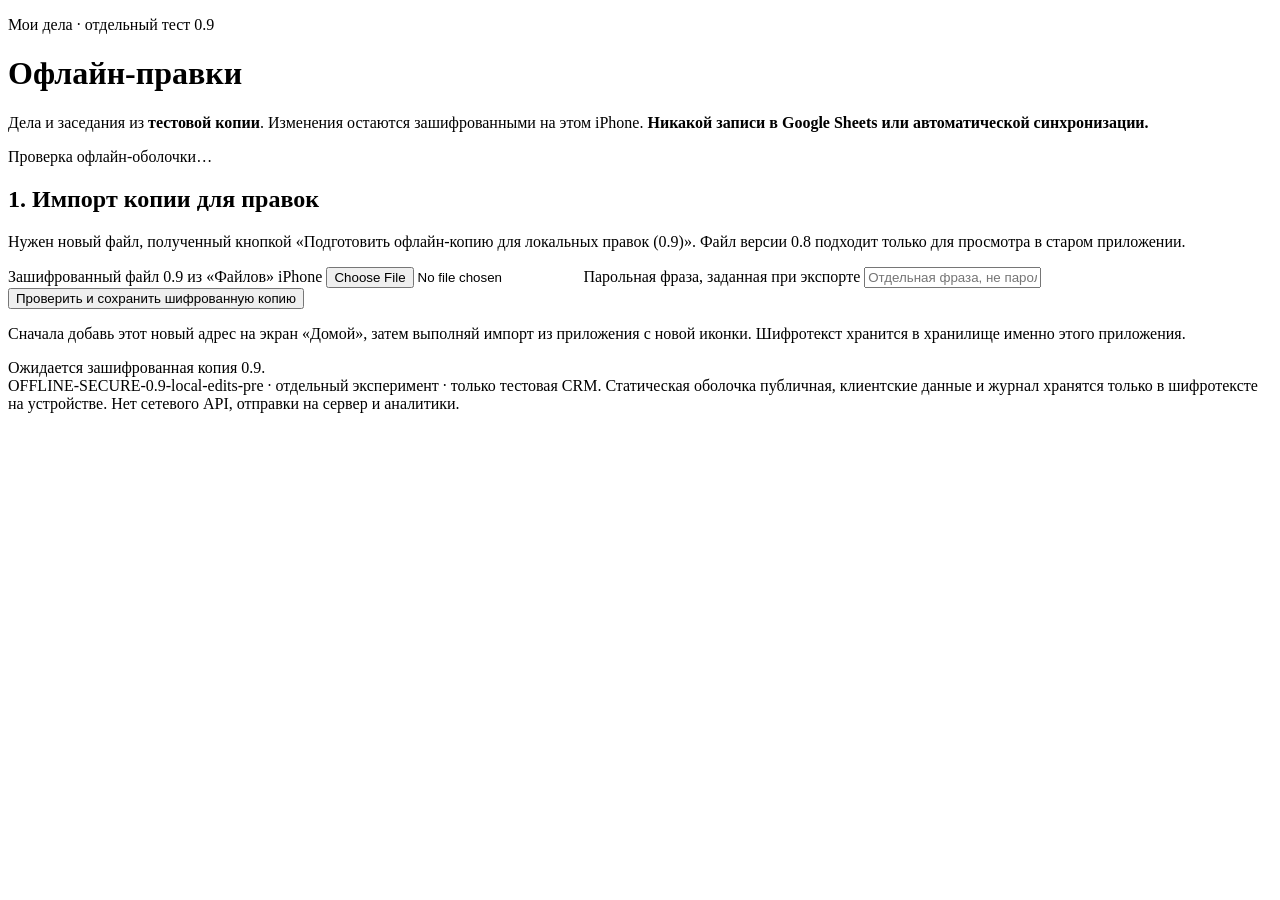
==== secure-edit-test/index.html @ 5f506190 "Add isolated offline local-draft PWA 0.9: index.html" ====
<!doctype html>
<html lang="ru">
<head>
  <meta charset="utf-8">
  <meta name="viewport" content="width=device-width,initial-scale=1,viewport-fit=cover">
  <meta name="theme-color" content="#18395f">
  <meta name="apple-mobile-web-app-capable" content="yes">
  <meta name="apple-mobile-web-app-title" content="Штаб Правки ТЕСТ">
  <meta name="referrer" content="no-referrer">
  <meta http-equiv="Content-Security-Policy" content="default-src 'self'; script-src 'self'; style-src 'self'; connect-src 'none'; img-src 'self' data:; font-src 'none'; object-src 'none'; frame-src 'none'; worker-src 'self'; base-uri 'none'; form-action 'none'">
  <link rel="manifest" href="./manifest.webmanifest">
  <link rel="stylesheet" href="./styles.css">
  <title>Штаб · Офлайн-правки · ТЕСТ</title>
</head>
<body>
<main>
  <header>
    <p class="eyebrow">Мои дела · отдельный тест 0.9</p>
    <h1>Офлайн-правки</h1>
    <p>Дела и заседания из <strong>тестовой копии</strong>. Изменения остаются зашифрованными на этом iPhone. <strong>Никакой записи в Google Sheets или автоматической синхронизации.</strong></p>
    <div id="sw-status" class="small" role="status">Проверка офлайн-оболочки…</div>
  </header>
  <section id="setup">
    <h2>1. Импорт копии для правок</h2>
    <p class="small">Нужен новый файл, полученный кнопкой «Подготовить офлайн-копию для локальных правок (0.9)». Файл версии 0.8 подходит только для просмотра в старом приложении.</p>
    <label for="vault-file">Зашифрованный файл 0.9 из «Файлов» iPhone</label>
    <input id="vault-file" type="file" accept=".json,.shtabvault.json,application/json">
    <label for="import-pass">Парольная фраза, заданная при экспорте</label>
    <input id="import-pass" type="password" autocomplete="off" placeholder="Отдельная фраза, не пароль от Google">
    <button id="import" type="button">Проверить и сохранить шифрованную копию</button>
    <p class="small">Сначала добавь этот новый адрес на экран «Домой», затем выполняй импорт из приложения с новой иконки. Шифротекст хранится в хранилище именно этого приложения.</p>
  </section>
  <section id="unlock-zone" hidden>
    <h2>2. Разблокировать</h2>
    <p id="stored-note" class="small"></p>
    <label for="unlock-pass">Парольная фраза</label>
    <input id="unlock-pass" type="password" autocomplete="off" placeholder="Фраза от офлайн-файла 0.9">
    <button id="unlock" type="button">Открыть офлайн-редактор</button>
    <button id="delete" class="danger ghost" type="button">Удалить локальную копию и все её правки</button>
    <p class="small">Храни отдельно исходный зашифрованный файл и резервные копии зашифрованного журнала. При очистке данных iPhone хранилище приложения может исчезнуть.</p>
  </section>
  <section id="viewer" hidden>
    <div class="viewer-head"><h2>Тестовые данные</h2><button id="lock" type="button" class="ghost compact">Заблокировать</button></div>
    <div class="stats"><span id="case-count"></span><span id="event-count"></span><span id="draft-count"></span></div>
    <p class="warning">Это снимок на момент экспорта. Правки <strong>НЕ отправляются</strong> в CRM. Юридические сроки остаются только для чтения. Перед будущим применением потребуется сверка исходных значений и разрешение конфликтов.</p>
    <div class="switches"><button id="tab-cases" class="active" type="button">Дела</button><button id="tab-events" type="button">Заседания / встречи</button><button id="tab-drafts" type="button">Мои правки</button></div>
    <label for="query">Поиск по офлайн-копии</label>
    <input id="query" type="search" placeholder="Клиент, задача, заседание" autocomplete="off">
    <div id="page-count" class="small"></div>
    <div id="records"></div>
    <div class="pages"><button id="prev" class="ghost" type="button">Назад</button><button id="next" class="ghost" type="button">Далее</button></div>
    <section id="journal-tools">
      <h3>Зашифрованный журнал изменений</h3>
      <p class="small">В журнале хранятся исходное значение, новое значение, идентификатор записи и время правки. Он зашифрован той же парольной фразой и привязан к этому снимку. Не содержит команд записи на сервер.</p>
      <button id="backup" type="button" class="secondary">Сохранить резервную копию журнала в «Файлы»</button>
      <label for="restore-file">Восстановить журнал для этого же снимка (из «Файлов»)</label>
      <input id="restore-file" type="file" accept=".json,.shtabchanges.json,application/json">
      <button id="restore" type="button" class="secondary">Проверить и восстановить зашифрованный журнал</button>
      <button id="clear-drafts" type="button" class="ghost danger">Отменить все локальные правки</button>
    </section>
  </section>
  <section id="editor" hidden>
    <h2 id="edit-title">Локальная правка</h2>
    <p class="warning">Сохраняется только зашифрованный локальный черновик. Исходная CRM и юридический срок не изменяются.</p>
    <div id="case-edit-fields" hidden>
      <label for="edit-task">Текущая узкая задача</label>
      <textarea id="edit-task" rows="4" maxlength="5000" placeholder="Что сделать дальше"></textarea>
      <label for="edit-date">Плановый срок</label>
      <input id="edit-date" type="date">
    </div>
    <div id="event-edit-fields" hidden>
      <label for="edit-result">Результат судебного заседания / встречи</label>
      <textarea id="edit-result" rows="5" maxlength="5000" placeholder="Что произошло, какое действие требуется"></textarea>
    </div>
    <button id="save-edit" type="button">Зашифровать и сохранить правку на iPhone</button>
    <button id="cancel-edit" type="button" class="ghost">Отмена</button>
  </section>
  <div id="status" role="status" class="status" aria-live="polite">Ожидается зашифрованная копия 0.9.</div>
  <footer>OFFLINE-SECURE-0.9-local-edits-pre · отдельный эксперимент · только тестовая CRM. Статическая оболочка публичная, клиентские данные и журнал хранятся только в шифротексте на устройстве. Нет сетевого API, отправки на сервер и аналитики.</footer>
</main>
<script src="./app.js" defer></script>
</body>
</html>
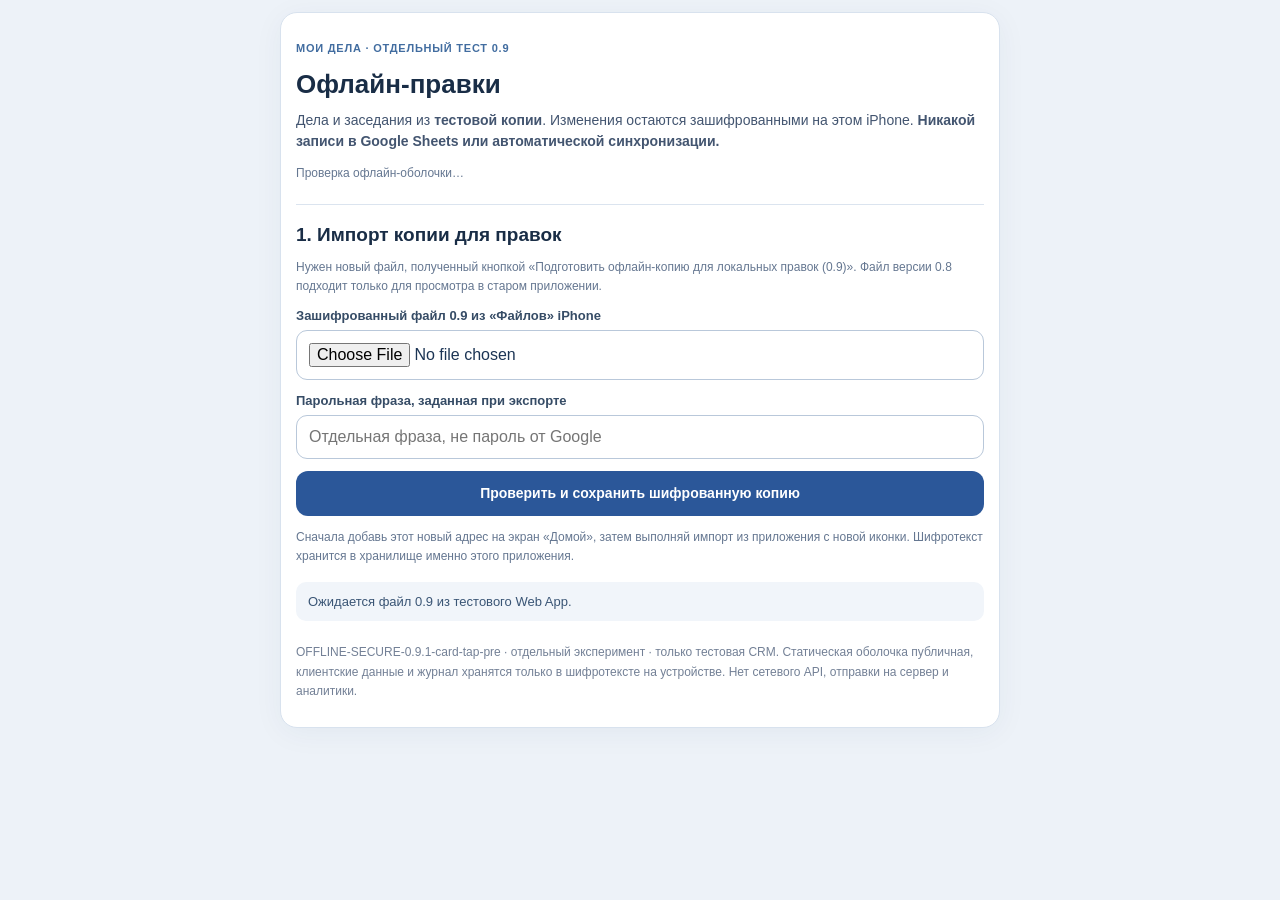
==== commit 8414a12c: "Fix iPhone case card tap in isolated offline editor 0.9.1: index.html" ====
--- a/secure-edit-test/index.html
+++ b/secure-edit-test/index.html
@@ -47,6 +47,7 @@
     <label for="query">Поиск по офлайн-копии</label>
     <input id="query" type="search" placeholder="Клиент, задача, заседание" autocomplete="off">
     <div id="page-count" class="small"></div>
+    <p class="small" id="tap-hint">Нажми на карточку дела или на кнопку «Изменить задачу и плановый срок». Для дел без строки на листе «Список» доступен только просмотр.</p>
     <div id="records"></div>
     <div class="pages"><button id="prev" class="ghost" type="button">Назад</button><button id="next" class="ghost" type="button">Далее</button></div>
     <section id="journal-tools">
@@ -76,7 +77,7 @@
     <button id="cancel-edit" type="button" class="ghost">Отмена</button>
   </section>
   <div id="status" role="status" class="status" aria-live="polite">Ожидается зашифрованная копия 0.9.</div>
-  <footer>OFFLINE-SECURE-0.9-local-edits-pre · отдельный эксперимент · только тестовая CRM. Статическая оболочка публичная, клиентские данные и журнал хранятся только в шифротексте на устройстве. Нет сетевого API, отправки на сервер и аналитики.</footer>
+  <footer>OFFLINE-SECURE-0.9.1-card-tap-pre · отдельный эксперимент · только тестовая CRM. Статическая оболочка публичная, клиентские данные и журнал хранятся только в шифротексте на устройстве. Нет сетевого API, отправки на сервер и аналитики.</footer>
 </main>
 <script src="./app.js" defer></script>
 </body>
--- a/secure-edit-test/styles.css
+++ b/secure-edit-test/styles.css
@@ -0,0 +1,3 @@
+:root{color-scheme:light;font-family:-apple-system,BlinkMacSystemFont,"Segoe UI",Arial,sans-serif;color:#192d46;background:#edf2f8}
+*{box-sizing:border-box}[hidden]{display:none!important}body{margin:0;padding:12px 10px 34px}main{max-width:720px;margin:auto;background:#fff;border:1px solid #d8e2ee;border-radius:17px;padding:20px 15px 26px;box-shadow:0 5px 30px rgba(24,52,91,.05)}
+h1{font-size:26px;margin:4px 0 10px}h2{font-size:19px;margin:0 0 12px}h3{font-size:16px;margin:8px 0}.eyebrow{font-size:11px;font-weight:800;letter-spacing:.07em;text-transform:uppercase;color:#426da0}p{line-height:1.5;font-size:14px;color:#435570}header p{margin:7px 0 12px}section{border-top:1px solid #dbe4ef;margin-top:22px;padding-top:19px}label{display:block;font-size:13px;font-weight:650;color:#364c66;margin:13px 0 7px}input,textarea{width:100%;font-family:inherit;font-size:16px;color:#1b3454;background:white;border:1px solid #b9c8da;border-radius:11px;padding:12px}textarea{resize:vertical;min-height:95px;white-space:pre-wrap}button{display:block;width:100%;border:0;border-radius:12px;background:#2b5799;color:white;font-weight:700;font-size:14px;line-height:1.35;margin:12px 0 0;padding:13px;cursor:pointer}button:disabled{opacity:.48;cursor:default}.ghost{background:white;border:1px solid #bdd0e6;color:#315785}.secondary{background:#e5effd;color:#26548a}.danger{color:#a33b36}.small{font-size:12px;color:#657791;line-height:1.55}.warning{border-left:3px solid #dda657;border-radius:7px;padding:11px 13px;background:#fff8ea;color:#715322;font-size:12px}.status{margin-top:17px;padding:12px;border-radius:10px;font-size:13px;white-space:pre-wrap;background:#f1f5fa;color:#3a5575}.status.error{background:#fff0ed;color:#963b31}.status.success{background:#e9f7ef;color:#215d3c}.viewer-head{display:flex;justify-content:space-between;gap:12px;align-items:center}.viewer-head h2{margin:0}.viewer-head button{width:auto;margin:0}.compact{padding:8px 11px}.stats{display:flex;gap:7px;flex-wrap:wrap;margin:13px 0}.stats span{padding:7px 10px;border-radius:9px;background:#e6effa;color:#305378;font-size:12px;font-weight:700}.switches{display:grid;grid-template-columns:repeat(3,minmax(0,1fr));gap:5px;margin:15px 0}.switches button{margin:0;padding:11px 4px;background:#eef2f8;color:#355170;font-size:12px}.switches button.active{background:#2b5799;color:#fff}#records{display:flex;flex-direction:column;gap:10px;margin-top:14px}.record{border:1px solid #d6e1ef;border-radius:12px;padding:13px;overflow-wrap:anywhere}.record h3{font-size:16px;margin:0 0 9px}.record p{font-size:13px;color:#3d4f66;white-space:pre-wrap;margin:6px 0}.record .edited{border-radius:6px;display:inline-block;background:#ffefcf;color:#7b4f12;font-size:11px;font-weight:750;padding:5px 7px;margin-bottom:5px}.record button{margin-top:11px}.pages{display:flex;gap:8px;margin-top:10px}.pages button{flex:1}.meta{color:#75849a!important;font-size:12px!important}#journal-tools{margin-top:16px;padding:12px 2px}footer{margin-top:22px;font-size:12px;line-height:1.6;color:#738096}#editor{border:2px solid #9cbde4;border-radius:12px;margin-top:20px;padding:15px}#editor textarea{max-height:250px}
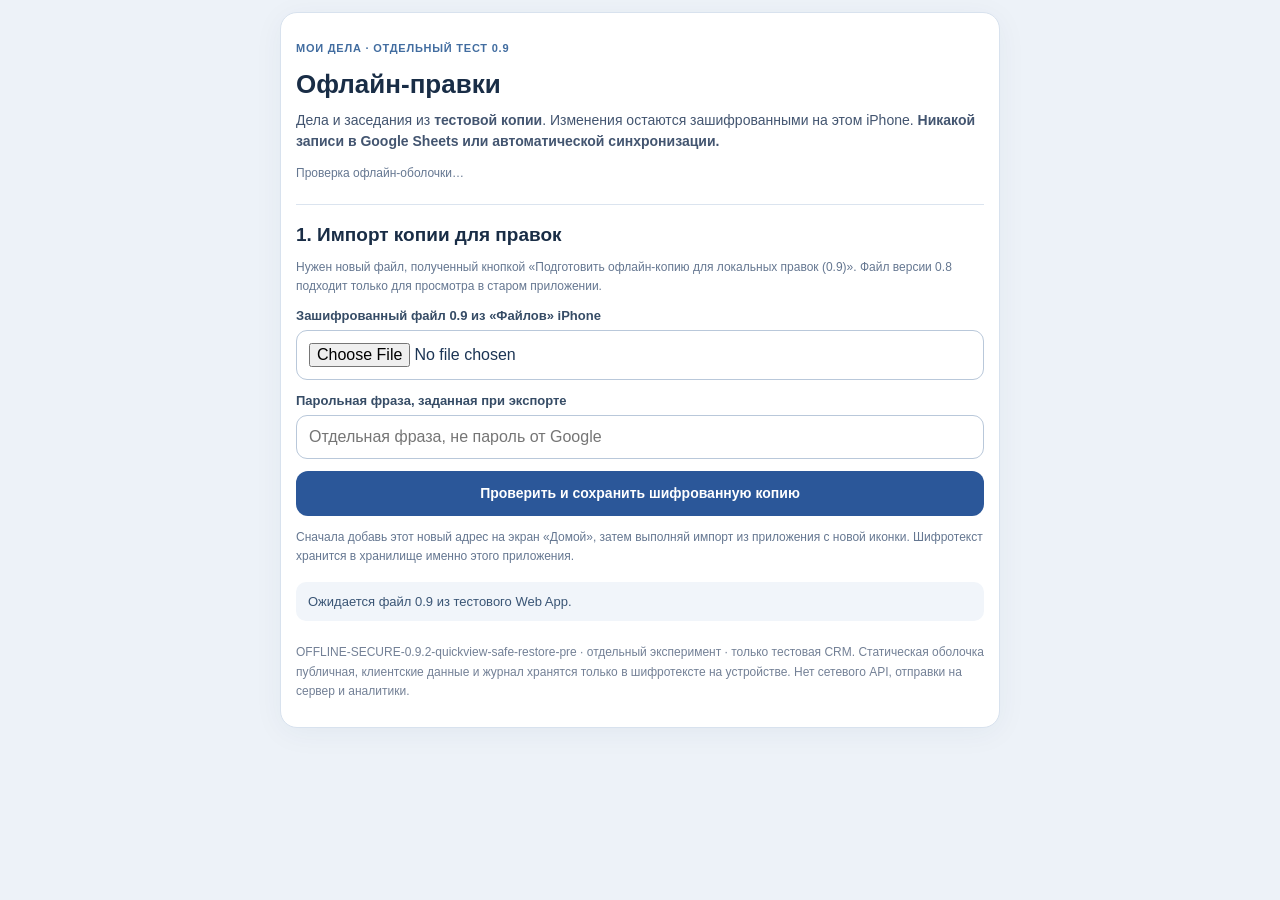
==== commit c0df065b: "Offline 0.9.2 quick view and safe journal restore: index.html" ====
--- a/secure-edit-test/index.html
+++ b/secure-edit-test/index.html
@@ -36,11 +36,27 @@
     <label for="unlock-pass">Парольная фраза</label>
     <input id="unlock-pass" type="password" autocomplete="off" placeholder="Фраза от офлайн-файла 0.9">
     <button id="unlock" type="button">Открыть офлайн-редактор</button>
+    <button id="quick-disable-locked" class="ghost" type="button" hidden>Выключить быстрый просмотр на этом iPhone</button>
     <button id="delete" class="danger ghost" type="button">Удалить локальную копию и все её правки</button>
     <p class="small">Храни отдельно исходный зашифрованный файл и резервные копии зашифрованного журнала. При очистке данных iPhone хранилище приложения может исчезнуть.</p>
   </section>
   <section id="viewer" hidden>
     <div class="viewer-head"><h2>Тестовые данные</h2><button id="lock" type="button" class="ghost compact">Заблокировать</button></div>
+    <section id="quick-controls">
+      <h3>Быстрый просмотр на этом iPhone</h3>
+      <p id="quick-status" class="small"></p>
+      <p class="small">Необязательный режим: при запуске дела сразу показываются без ввода 16-символьной фразы, даже без интернета. Для изменения задач, сроков и результатов фраза нужна. Ключ доступа сохраняется локально в приложении — <strong>все, кто разблокирует iPhone, смогут прочитать дела</strong>. Включай только на личном iPhone с код-паролем и блокировкой экрана. Это не разблокировка через Face ID.</p>
+      <button id="quick-enable" type="button" class="secondary">Включить быстрый просмотр (необязательно)</button>
+      <button id="quick-disable" type="button" class="ghost" hidden>Выключить быстрый просмотр</button>
+    </section>
+    <p id="quick-note" class="warning" hidden>Быстрый просмотр: данные открыты только для чтения. Нажатие на дело для редактирования потребует парольную фразу. При сворачивании содержимое экрана скрывается.</p>
+    <section id="edit-auth" hidden>
+      <h3>Разрешить редактирование</h3>
+      <label for="edit-pass">Парольная фраза от снимка 0.9</label>
+      <input id="edit-pass" type="password" autocomplete="off" placeholder="Фраза нужна один раз до блокировки">
+      <button id="edit-authorize" type="button">Разблокировать редактирование</button>
+      <button id="edit-auth-cancel" type="button" class="ghost">Продолжить только просмотр</button>
+    </section>
     <div class="stats"><span id="case-count"></span><span id="event-count"></span><span id="draft-count"></span></div>
     <p class="warning">Это снимок на момент экспорта. Правки <strong>НЕ отправляются</strong> в CRM. Юридические сроки остаются только для чтения. Перед будущим применением потребуется сверка исходных значений и разрешение конфликтов.</p>
     <div class="switches"><button id="tab-cases" class="active" type="button">Дела</button><button id="tab-events" type="button">Заседания / встречи</button><button id="tab-drafts" type="button">Мои правки</button></div>
@@ -54,9 +70,10 @@
       <h3>Зашифрованный журнал изменений</h3>
       <p class="small">В журнале хранятся исходное значение, новое значение, идентификатор записи и время правки. Он зашифрован той же парольной фразой и привязан к этому снимку. Не содержит команд записи на сервер.</p>
       <button id="backup" type="button" class="secondary">Сохранить резервную копию журнала в «Файлы»</button>
-      <label for="restore-file">Восстановить журнал для этого же снимка (из «Файлов»)</label>
+      <label for="restore-file">Проверить и дополнить журнал из резервного файла (без удаления текущих правок)</label>
+      <p class="small">Если файл подходит, одинаковые правки останутся без изменений, новые можно добавить, а при конфликте ничего не перезапишется. Перед добавлением потребуется подтверждение.</p>
       <input id="restore-file" type="file" accept=".json,.shtabchanges.json,application/json">
-      <button id="restore" type="button" class="secondary">Проверить и восстановить зашифрованный журнал</button>
+      <button id="restore" type="button" class="secondary">Проверить резервный файл и безопасно дополнить</button>
       <button id="clear-drafts" type="button" class="ghost danger">Отменить все локальные правки</button>
     </section>
   </section>
@@ -77,7 +94,7 @@
     <button id="cancel-edit" type="button" class="ghost">Отмена</button>
   </section>
   <div id="status" role="status" class="status" aria-live="polite">Ожидается зашифрованная копия 0.9.</div>
-  <footer>OFFLINE-SECURE-0.9.1-card-tap-pre · отдельный эксперимент · только тестовая CRM. Статическая оболочка публичная, клиентские данные и журнал хранятся только в шифротексте на устройстве. Нет сетевого API, отправки на сервер и аналитики.</footer>
+  <footer>OFFLINE-SECURE-0.9.2-quickview-safe-restore-pre · отдельный эксперимент · только тестовая CRM. Статическая оболочка публичная, клиентские данные и журнал хранятся только в шифротексте на устройстве. Нет сетевого API, отправки на сервер и аналитики.</footer>
 </main>
 <script src="./app.js" defer></script>
 </body>
--- a/secure-edit-test/styles.css
+++ b/secure-edit-test/styles.css
@@ -1,3 +1,3 @@
 :root{color-scheme:light;font-family:-apple-system,BlinkMacSystemFont,"Segoe UI",Arial,sans-serif;color:#192d46;background:#edf2f8}
 *{box-sizing:border-box}[hidden]{display:none!important}body{margin:0;padding:12px 10px 34px}main{max-width:720px;margin:auto;background:#fff;border:1px solid #d8e2ee;border-radius:17px;padding:20px 15px 26px;box-shadow:0 5px 30px rgba(24,52,91,.05)}
-h1{font-size:26px;margin:4px 0 10px}h2{font-size:19px;margin:0 0 12px}h3{font-size:16px;margin:8px 0}.eyebrow{font-size:11px;font-weight:800;letter-spacing:.07em;text-transform:uppercase;color:#426da0}p{line-height:1.5;font-size:14px;color:#435570}header p{margin:7px 0 12px}section{border-top:1px solid #dbe4ef;margin-top:22px;padding-top:19px}label{display:block;font-size:13px;font-weight:650;color:#364c66;margin:13px 0 7px}input,textarea{width:100%;font-family:inherit;font-size:16px;color:#1b3454;background:white;border:1px solid #b9c8da;border-radius:11px;padding:12px}textarea{resize:vertical;min-height:95px;white-space:pre-wrap}button{display:block;width:100%;border:0;border-radius:12px;background:#2b5799;color:white;font-weight:700;font-size:14px;line-height:1.35;margin:12px 0 0;padding:13px;cursor:pointer}button:disabled{opacity:.48;cursor:default}.ghost{background:white;border:1px solid #bdd0e6;color:#315785}.secondary{background:#e5effd;color:#26548a}.danger{color:#a33b36}.small{font-size:12px;color:#657791;line-height:1.55}.warning{border-left:3px solid #dda657;border-radius:7px;padding:11px 13px;background:#fff8ea;color:#715322;font-size:12px}.status{margin-top:17px;padding:12px;border-radius:10px;font-size:13px;white-space:pre-wrap;background:#f1f5fa;color:#3a5575}.status.error{background:#fff0ed;color:#963b31}.status.success{background:#e9f7ef;color:#215d3c}.viewer-head{display:flex;justify-content:space-between;gap:12px;align-items:center}.viewer-head h2{margin:0}.viewer-head button{width:auto;margin:0}.compact{padding:8px 11px}.stats{display:flex;gap:7px;flex-wrap:wrap;margin:13px 0}.stats span{padding:7px 10px;border-radius:9px;background:#e6effa;color:#305378;font-size:12px;font-weight:700}.switches{display:grid;grid-template-columns:repeat(3,minmax(0,1fr));gap:5px;margin:15px 0}.switches button{margin:0;padding:11px 4px;background:#eef2f8;color:#355170;font-size:12px}.switches button.active{background:#2b5799;color:#fff}#records{display:flex;flex-direction:column;gap:10px;margin-top:14px}.record{border:1px solid #d6e1ef;border-radius:12px;padding:13px;overflow-wrap:anywhere}.record h3{font-size:16px;margin:0 0 9px}.record p{font-size:13px;color:#3d4f66;white-space:pre-wrap;margin:6px 0}.record .edited{border-radius:6px;display:inline-block;background:#ffefcf;color:#7b4f12;font-size:11px;font-weight:750;padding:5px 7px;margin-bottom:5px}.record button{margin-top:11px}.pages{display:flex;gap:8px;margin-top:10px}.pages button{flex:1}.meta{color:#75849a!important;font-size:12px!important}#journal-tools{margin-top:16px;padding:12px 2px}footer{margin-top:22px;font-size:12px;line-height:1.6;color:#738096}#editor{border:2px solid #9cbde4;border-radius:12px;margin-top:20px;padding:15px}#editor textarea{max-height:250px}
+h1{font-size:26px;margin:4px 0 10px}h2{font-size:19px;margin:0 0 12px}h3{font-size:16px;margin:8px 0}.eyebrow{font-size:11px;font-weight:800;letter-spacing:.07em;text-transform:uppercase;color:#426da0}p{line-height:1.5;font-size:14px;color:#435570}header p{margin:7px 0 12px}section{border-top:1px solid #dbe4ef;margin-top:22px;padding-top:19px}label{display:block;font-size:13px;font-weight:650;color:#364c66;margin:13px 0 7px}input,textarea{width:100%;font-family:inherit;font-size:16px;color:#1b3454;background:white;border:1px solid #b9c8da;border-radius:11px;padding:12px}textarea{resize:vertical;min-height:95px;white-space:pre-wrap}button{display:block;width:100%;border:0;border-radius:12px;background:#2b5799;color:white;font-weight:700;font-size:14px;line-height:1.35;margin:12px 0 0;padding:13px;cursor:pointer}button:disabled{opacity:.48;cursor:default}.ghost{background:white;border:1px solid #bdd0e6;color:#315785}.secondary{background:#e5effd;color:#26548a}.danger{color:#a33b36}.small{font-size:12px;color:#657791;line-height:1.55}.warning{border-left:3px solid #dda657;border-radius:7px;padding:11px 13px;background:#fff8ea;color:#715322;font-size:12px}.status{margin-top:17px;padding:12px;border-radius:10px;font-size:13px;white-space:pre-wrap;background:#f1f5fa;color:#3a5575}.status.error{background:#fff0ed;color:#963b31}.status.success{background:#e9f7ef;color:#215d3c}.viewer-head{display:flex;justify-content:space-between;gap:12px;align-items:center}.viewer-head h2{margin:0}.viewer-head button{width:auto;margin:0}.compact{padding:8px 11px}.stats{display:flex;gap:7px;flex-wrap:wrap;margin:13px 0}.stats span{padding:7px 10px;border-radius:9px;background:#e6effa;color:#305378;font-size:12px;font-weight:700}.switches{display:grid;grid-template-columns:repeat(3,minmax(0,1fr));gap:5px;margin:15px 0}.switches button{margin:0;padding:11px 4px;background:#eef2f8;color:#355170;font-size:12px}.switches button.active{background:#2b5799;color:#fff}#records{display:flex;flex-direction:column;gap:10px;margin-top:14px}.record{border:1px solid #d6e1ef;border-radius:12px;padding:13px;overflow-wrap:anywhere}.record h3{font-size:16px;margin:0 0 9px}.record p{font-size:13px;color:#3d4f66;white-space:pre-wrap;margin:6px 0}.record .edited{border-radius:6px;display:inline-block;background:#ffefcf;color:#7b4f12;font-size:11px;font-weight:750;padding:5px 7px;margin-bottom:5px}.record button{margin-top:11px}.record-tappable{cursor:pointer;touch-action:manipulation;border-color:#aac9ea;background:#fafdff}.record-tappable:active{background:#e9f3ff}.record-tappable:focus-visible{outline:3px solid #2b5799;outline-offset:2px}.pages{display:flex;gap:8px;margin-top:10px}.pages button{flex:1}.meta{color:#75849a!important;font-size:12px!important}#journal-tools{margin-top:16px;padding:12px 2px}footer{margin-top:22px;font-size:12px;line-height:1.6;color:#738096}#editor{border:2px solid #9cbde4;border-radius:12px;margin-top:20px;padding:15px}#editor textarea{max-height:250px}
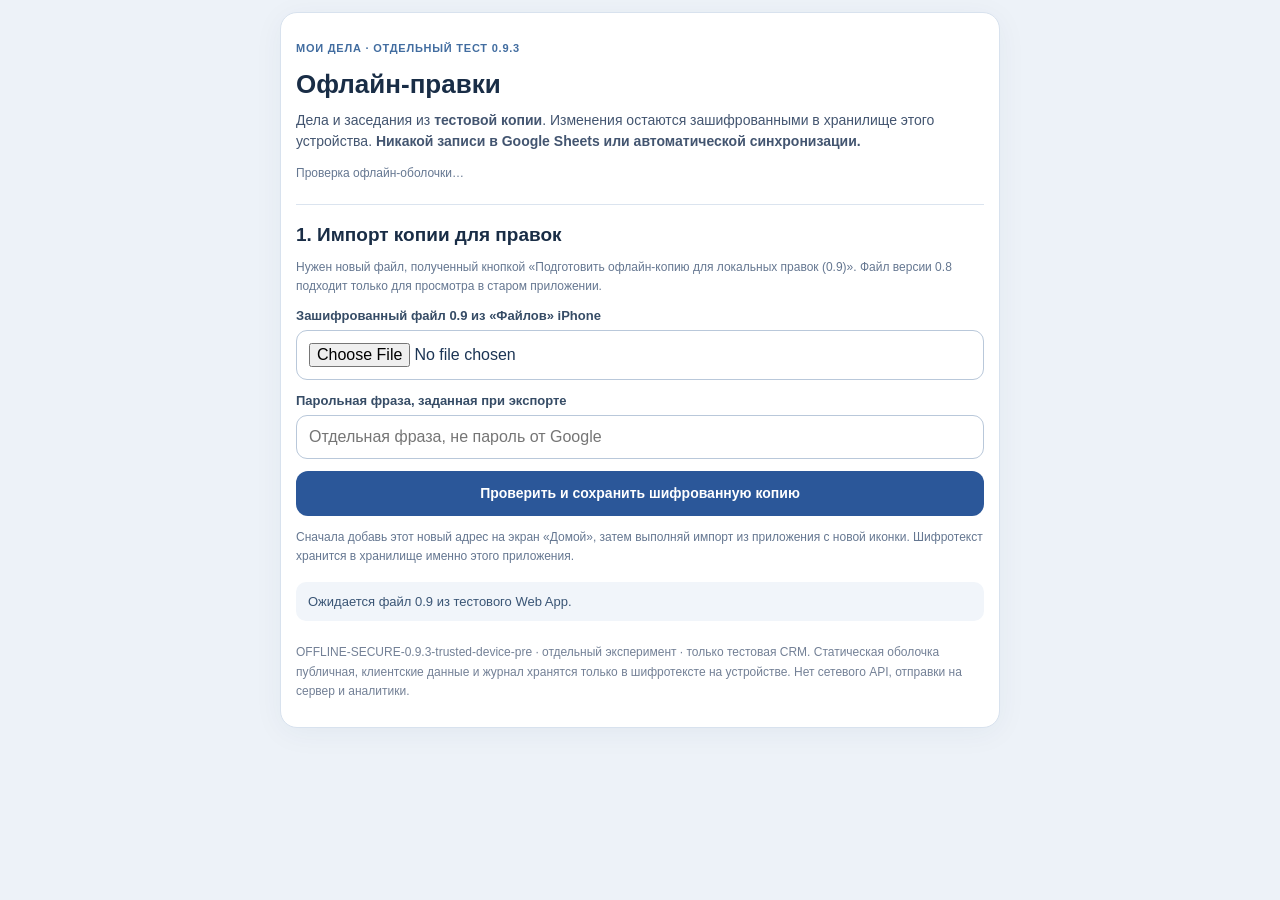
==== commit e36cb7c1: "Add optional trusted-device passwordless offline view and edits 0.9.3: index.html" ====
--- a/secure-edit-test/index.html
+++ b/secure-edit-test/index.html
@@ -15,9 +15,9 @@
 <body>
 <main>
   <header>
-    <p class="eyebrow">Мои дела · отдельный тест 0.9</p>
+    <p class="eyebrow">Мои дела · отдельный тест 0.9.3</p>
     <h1>Офлайн-правки</h1>
-    <p>Дела и заседания из <strong>тестовой копии</strong>. Изменения остаются зашифрованными на этом iPhone. <strong>Никакой записи в Google Sheets или автоматической синхронизации.</strong></p>
+    <p>Дела и заседания из <strong>тестовой копии</strong>. Изменения остаются зашифрованными в хранилище этого устройства. <strong>Никакой записи в Google Sheets или автоматической синхронизации.</strong></p>
     <div id="sw-status" class="small" role="status">Проверка офлайн-оболочки…</div>
   </header>
   <section id="setup">
@@ -36,20 +36,23 @@
     <label for="unlock-pass">Парольная фраза</label>
     <input id="unlock-pass" type="password" autocomplete="off" placeholder="Фраза от офлайн-файла 0.9">
     <button id="unlock" type="button">Открыть офлайн-редактор</button>
-    <button id="quick-disable-locked" class="ghost" type="button" hidden>Выключить быстрый просмотр на этом iPhone</button>
+    <button id="trust-open-locked" class="secondary" type="button" hidden>Открыть дела и правки без пароля</button>
+    <button id="quick-disable-locked" class="ghost" type="button" hidden>Отключить доверие к этому устройству</button>
     <button id="delete" class="danger ghost" type="button">Удалить локальную копию и все её правки</button>
     <p class="small">Храни отдельно исходный зашифрованный файл и резервные копии зашифрованного журнала. При очистке данных iPhone хранилище приложения может исчезнуть.</p>
   </section>
   <section id="viewer" hidden>
     <div class="viewer-head"><h2>Тестовые данные</h2><button id="lock" type="button" class="ghost compact">Заблокировать</button></div>
     <section id="quick-controls">
-      <h3>Быстрый просмотр на этом iPhone</h3>
+      <h3>Доступ на доверенном устройстве</h3>
       <p id="quick-status" class="small"></p>
-      <p class="small">Необязательный режим: при запуске дела сразу показываются без ввода 16-символьной фразы, даже без интернета. Для изменения задач, сроков и результатов фраза нужна. Ключ доступа сохраняется локально в приложении — <strong>все, кто разблокирует iPhone, смогут прочитать дела</strong>. Включай только на личном iPhone с код-паролем и блокировкой экрана. Это не разблокировка через Face ID.</p>
-      <button id="quick-enable" type="button" class="secondary">Включить быстрый просмотр (необязательно)</button>
-      <button id="quick-disable" type="button" class="ghost" hidden>Выключить быстрый просмотр</button>
+      <p class="small">На <strong>личном телефоне или компьютере</strong> можно один раз ввести фразу и разрешить этому браузеру открывать дела и сохранять локальные правки без дальнейшего ввода. При этом сохраняется неэкспортируемый ключ в хранилище этого сайта. Это <strong>не Google-вход</strong>: Google нужен для получения новой копии на сервере, а офлайн-приложение работает независимо.</p>
+      <p class="warning">В режиме полного доверия доступ к разблокированному устройству, браузерному профилю или коду этого сайта может означать доступ и к данным, и к редактированию. Не включай на чужом или общем устройстве. Данные остаются на устройстве; записи в Google Sheets по-прежнему нет.</p>
+      <button id="trust-enable" type="button" class="secondary">Разрешить просмотр и правки без пароля на этом устройстве</button>
+      <button id="quick-enable" type="button" class="ghost">Вместо этого: только быстрый просмотр (без правок)</button>
+      <button id="quick-disable" type="button" class="ghost" hidden>Отключить доступ без пароля</button>
     </section>
-    <p id="quick-note" class="warning" hidden>Быстрый просмотр: данные открыты только для чтения. Нажатие на дело для редактирования потребует парольную фразу. При сворачивании содержимое экрана скрывается.</p>
+    <p id="quick-note" class="warning" hidden>Включён режим только просмотра. Для редактирования требуется исходная парольная фраза. Для полного доверия сначала разблокируй редактирование фразой, затем включи разрешение выше.</p>
     <section id="edit-auth" hidden>
       <h3>Разрешить редактирование</h3>
       <label for="edit-pass">Парольная фраза от снимка 0.9</label>
@@ -94,7 +97,7 @@
     <button id="cancel-edit" type="button" class="ghost">Отмена</button>
   </section>
   <div id="status" role="status" class="status" aria-live="polite">Ожидается зашифрованная копия 0.9.</div>
-  <footer>OFFLINE-SECURE-0.9.2-quickview-safe-restore-pre · отдельный эксперимент · только тестовая CRM. Статическая оболочка публичная, клиентские данные и журнал хранятся только в шифротексте на устройстве. Нет сетевого API, отправки на сервер и аналитики.</footer>
+  <footer>OFFLINE-SECURE-0.9.3-trusted-device-pre · отдельный эксперимент · только тестовая CRM. Статическая оболочка публичная, клиентские данные и журнал хранятся только в шифротексте на устройстве. Нет сетевого API, отправки на сервер и аналитики.</footer>
 </main>
 <script src="./app.js" defer></script>
 </body>
--- a/secure-edit-test/styles.css
+++ b/secure-edit-test/styles.css
@@ -1,3 +1,4 @@
 :root{color-scheme:light;font-family:-apple-system,BlinkMacSystemFont,"Segoe UI",Arial,sans-serif;color:#192d46;background:#edf2f8}
 *{box-sizing:border-box}[hidden]{display:none!important}body{margin:0;padding:12px 10px 34px}main{max-width:720px;margin:auto;background:#fff;border:1px solid #d8e2ee;border-radius:17px;padding:20px 15px 26px;box-shadow:0 5px 30px rgba(24,52,91,.05)}
 h1{font-size:26px;margin:4px 0 10px}h2{font-size:19px;margin:0 0 12px}h3{font-size:16px;margin:8px 0}.eyebrow{font-size:11px;font-weight:800;letter-spacing:.07em;text-transform:uppercase;color:#426da0}p{line-height:1.5;font-size:14px;color:#435570}header p{margin:7px 0 12px}section{border-top:1px solid #dbe4ef;margin-top:22px;padding-top:19px}label{display:block;font-size:13px;font-weight:650;color:#364c66;margin:13px 0 7px}input,textarea{width:100%;font-family:inherit;font-size:16px;color:#1b3454;background:white;border:1px solid #b9c8da;border-radius:11px;padding:12px}textarea{resize:vertical;min-height:95px;white-space:pre-wrap}button{display:block;width:100%;border:0;border-radius:12px;background:#2b5799;color:white;font-weight:700;font-size:14px;line-height:1.35;margin:12px 0 0;padding:13px;cursor:pointer}button:disabled{opacity:.48;cursor:default}.ghost{background:white;border:1px solid #bdd0e6;color:#315785}.secondary{background:#e5effd;color:#26548a}.danger{color:#a33b36}.small{font-size:12px;color:#657791;line-height:1.55}.warning{border-left:3px solid #dda657;border-radius:7px;padding:11px 13px;background:#fff8ea;color:#715322;font-size:12px}.status{margin-top:17px;padding:12px;border-radius:10px;font-size:13px;white-space:pre-wrap;background:#f1f5fa;color:#3a5575}.status.error{background:#fff0ed;color:#963b31}.status.success{background:#e9f7ef;color:#215d3c}.viewer-head{display:flex;justify-content:space-between;gap:12px;align-items:center}.viewer-head h2{margin:0}.viewer-head button{width:auto;margin:0}.compact{padding:8px 11px}.stats{display:flex;gap:7px;flex-wrap:wrap;margin:13px 0}.stats span{padding:7px 10px;border-radius:9px;background:#e6effa;color:#305378;font-size:12px;font-weight:700}.switches{display:grid;grid-template-columns:repeat(3,minmax(0,1fr));gap:5px;margin:15px 0}.switches button{margin:0;padding:11px 4px;background:#eef2f8;color:#355170;font-size:12px}.switches button.active{background:#2b5799;color:#fff}#records{display:flex;flex-direction:column;gap:10px;margin-top:14px}.record{border:1px solid #d6e1ef;border-radius:12px;padding:13px;overflow-wrap:anywhere}.record h3{font-size:16px;margin:0 0 9px}.record p{font-size:13px;color:#3d4f66;white-space:pre-wrap;margin:6px 0}.record .edited{border-radius:6px;display:inline-block;background:#ffefcf;color:#7b4f12;font-size:11px;font-weight:750;padding:5px 7px;margin-bottom:5px}.record button{margin-top:11px}.record-tappable{cursor:pointer;touch-action:manipulation;border-color:#aac9ea;background:#fafdff}.record-tappable:active{background:#e9f3ff}.record-tappable:focus-visible{outline:3px solid #2b5799;outline-offset:2px}.pages{display:flex;gap:8px;margin-top:10px}.pages button{flex:1}.meta{color:#75849a!important;font-size:12px!important}#journal-tools{margin-top:16px;padding:12px 2px}footer{margin-top:22px;font-size:12px;line-height:1.6;color:#738096}#editor{border:2px solid #9cbde4;border-radius:12px;margin-top:20px;padding:15px}#editor textarea{max-height:250px}
+#quick-controls{margin-top:16px;padding:12px;border:1px solid #cbd8e8;border-radius:12px;background:#f7faff}#quick-controls h3{margin-top:0}#quick-controls button{margin-top:9px}#edit-auth{border:2px solid #86aad6;padding:15px;border-radius:12px;background:#f8fbff;margin-top:17px}#edit-auth h3{margin-top:0}#quick-note{margin-top:13px}
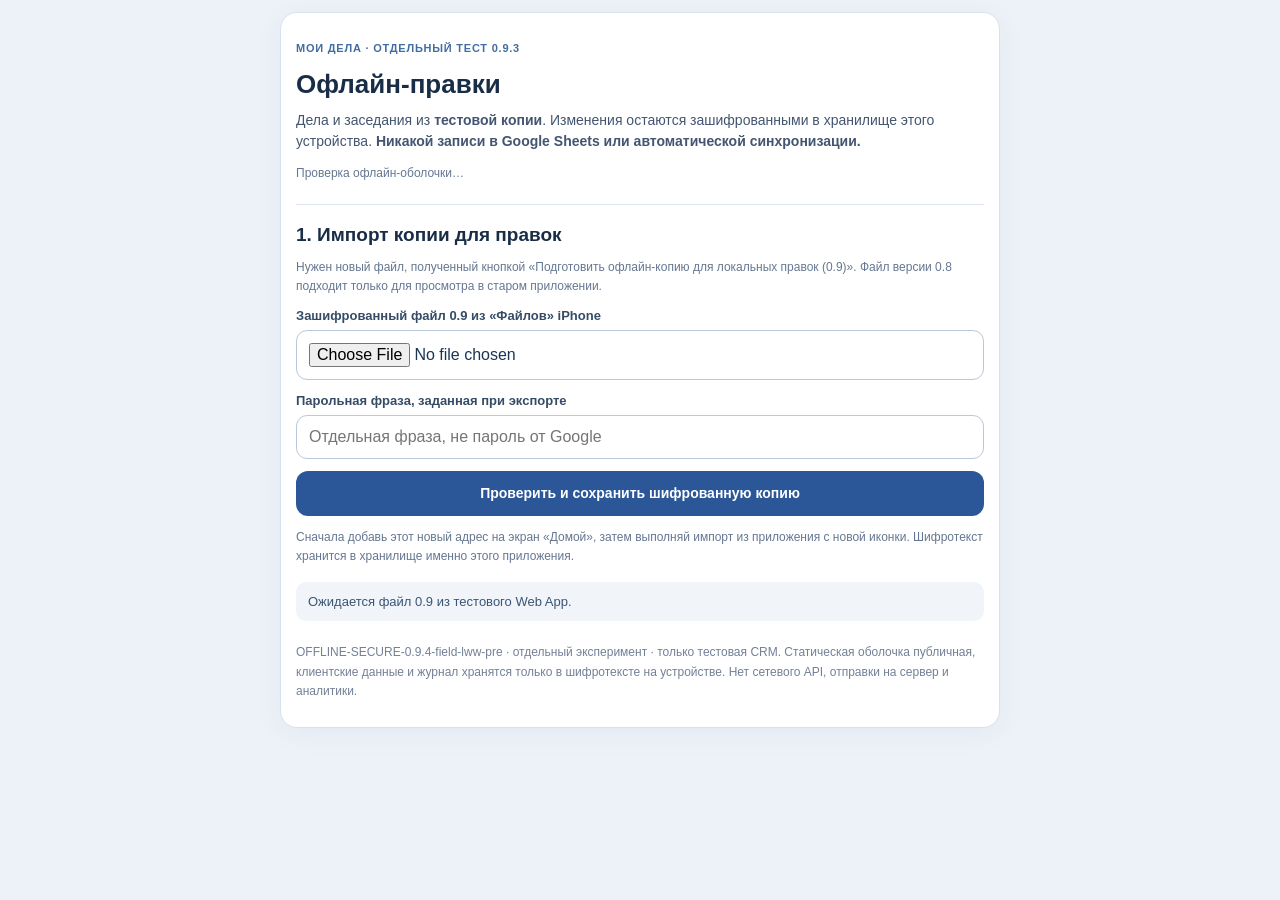
==== commit 40677822: "Offline journal field-wise latest-write merge 0.9.4: index.html" ====
--- a/secure-edit-test/index.html
+++ b/secure-edit-test/index.html
@@ -73,10 +73,10 @@
       <h3>Зашифрованный журнал изменений</h3>
       <p class="small">В журнале хранятся исходное значение, новое значение, идентификатор записи и время правки. Он зашифрован той же парольной фразой и привязан к этому снимку. Не содержит команд записи на сервер.</p>
       <button id="backup" type="button" class="secondary">Сохранить резервную копию журнала в «Файлы»</button>
-      <label for="restore-file">Проверить и дополнить журнал из резервного файла (без удаления текущих правок)</label>
-      <p class="small">Если файл подходит, одинаковые правки останутся без изменений, новые можно добавить, а при конфликте ничего не перезапишется. Перед добавлением потребуется подтверждение.</p>
+      <label for="restore-file">Объединить зашифрованные правки с другого устройства (без удаления текущих)</label>
+      <p class="small">Разные поля одного дела объединяются: например, задача с iPhone и плановый срок с компьютера сохранятся вместе. Если изменено одно поле, сохранится значение с более поздней отметкой времени. При одинаковом времени и разных значениях остаётся локальное. Проверь, что дата и время на устройствах выставлены автоматически. Журнал переносится файлом вручную: обмен между устройствами и отправка в Google Sheets пока не реализованы.</p>
       <input id="restore-file" type="file" accept=".json,.shtabchanges.json,application/json">
-      <button id="restore" type="button" class="secondary">Проверить резервный файл и безопасно дополнить</button>
+      <button id="restore" type="button" class="secondary">Автоматически объединить по времени правок</button>
       <button id="clear-drafts" type="button" class="ghost danger">Отменить все локальные правки</button>
     </section>
   </section>
@@ -97,7 +97,7 @@
     <button id="cancel-edit" type="button" class="ghost">Отмена</button>
   </section>
   <div id="status" role="status" class="status" aria-live="polite">Ожидается зашифрованная копия 0.9.</div>
-  <footer>OFFLINE-SECURE-0.9.3-trusted-device-pre · отдельный эксперимент · только тестовая CRM. Статическая оболочка публичная, клиентские данные и журнал хранятся только в шифротексте на устройстве. Нет сетевого API, отправки на сервер и аналитики.</footer>
+  <footer>OFFLINE-SECURE-0.9.4-field-lww-pre · отдельный эксперимент · только тестовая CRM. Статическая оболочка публичная, клиентские данные и журнал хранятся только в шифротексте на устройстве. Нет сетевого API, отправки на сервер и аналитики.</footer>
 </main>
 <script src="./app.js" defer></script>
 </body>
--- a/secure-edit-test/styles.css
+++ b/secure-edit-test/styles.css
@@ -2,3 +2,5 @@
 *{box-sizing:border-box}[hidden]{display:none!important}body{margin:0;padding:12px 10px 34px}main{max-width:720px;margin:auto;background:#fff;border:1px solid #d8e2ee;border-radius:17px;padding:20px 15px 26px;box-shadow:0 5px 30px rgba(24,52,91,.05)}
 h1{font-size:26px;margin:4px 0 10px}h2{font-size:19px;margin:0 0 12px}h3{font-size:16px;margin:8px 0}.eyebrow{font-size:11px;font-weight:800;letter-spacing:.07em;text-transform:uppercase;color:#426da0}p{line-height:1.5;font-size:14px;color:#435570}header p{margin:7px 0 12px}section{border-top:1px solid #dbe4ef;margin-top:22px;padding-top:19px}label{display:block;font-size:13px;font-weight:650;color:#364c66;margin:13px 0 7px}input,textarea{width:100%;font-family:inherit;font-size:16px;color:#1b3454;background:white;border:1px solid #b9c8da;border-radius:11px;padding:12px}textarea{resize:vertical;min-height:95px;white-space:pre-wrap}button{display:block;width:100%;border:0;border-radius:12px;background:#2b5799;color:white;font-weight:700;font-size:14px;line-height:1.35;margin:12px 0 0;padding:13px;cursor:pointer}button:disabled{opacity:.48;cursor:default}.ghost{background:white;border:1px solid #bdd0e6;color:#315785}.secondary{background:#e5effd;color:#26548a}.danger{color:#a33b36}.small{font-size:12px;color:#657791;line-height:1.55}.warning{border-left:3px solid #dda657;border-radius:7px;padding:11px 13px;background:#fff8ea;color:#715322;font-size:12px}.status{margin-top:17px;padding:12px;border-radius:10px;font-size:13px;white-space:pre-wrap;background:#f1f5fa;color:#3a5575}.status.error{background:#fff0ed;color:#963b31}.status.success{background:#e9f7ef;color:#215d3c}.viewer-head{display:flex;justify-content:space-between;gap:12px;align-items:center}.viewer-head h2{margin:0}.viewer-head button{width:auto;margin:0}.compact{padding:8px 11px}.stats{display:flex;gap:7px;flex-wrap:wrap;margin:13px 0}.stats span{padding:7px 10px;border-radius:9px;background:#e6effa;color:#305378;font-size:12px;font-weight:700}.switches{display:grid;grid-template-columns:repeat(3,minmax(0,1fr));gap:5px;margin:15px 0}.switches button{margin:0;padding:11px 4px;background:#eef2f8;color:#355170;font-size:12px}.switches button.active{background:#2b5799;color:#fff}#records{display:flex;flex-direction:column;gap:10px;margin-top:14px}.record{border:1px solid #d6e1ef;border-radius:12px;padding:13px;overflow-wrap:anywhere}.record h3{font-size:16px;margin:0 0 9px}.record p{font-size:13px;color:#3d4f66;white-space:pre-wrap;margin:6px 0}.record .edited{border-radius:6px;display:inline-block;background:#ffefcf;color:#7b4f12;font-size:11px;font-weight:750;padding:5px 7px;margin-bottom:5px}.record button{margin-top:11px}.record-tappable{cursor:pointer;touch-action:manipulation;border-color:#aac9ea;background:#fafdff}.record-tappable:active{background:#e9f3ff}.record-tappable:focus-visible{outline:3px solid #2b5799;outline-offset:2px}.pages{display:flex;gap:8px;margin-top:10px}.pages button{flex:1}.meta{color:#75849a!important;font-size:12px!important}#journal-tools{margin-top:16px;padding:12px 2px}footer{margin-top:22px;font-size:12px;line-height:1.6;color:#738096}#editor{border:2px solid #9cbde4;border-radius:12px;margin-top:20px;padding:15px}#editor textarea{max-height:250px}
 #quick-controls{margin-top:16px;padding:12px;border:1px solid #cbd8e8;border-radius:12px;background:#f7faff}#quick-controls h3{margin-top:0}#quick-controls button{margin-top:9px}#edit-auth{border:2px solid #86aad6;padding:15px;border-radius:12px;background:#f8fbff;margin-top:17px}#edit-auth h3{margin-top:0}#quick-note{margin-top:13px}
+
+#trust-enable{background:#205f67;color:#fff}#trust-enable:disabled{opacity:.48}
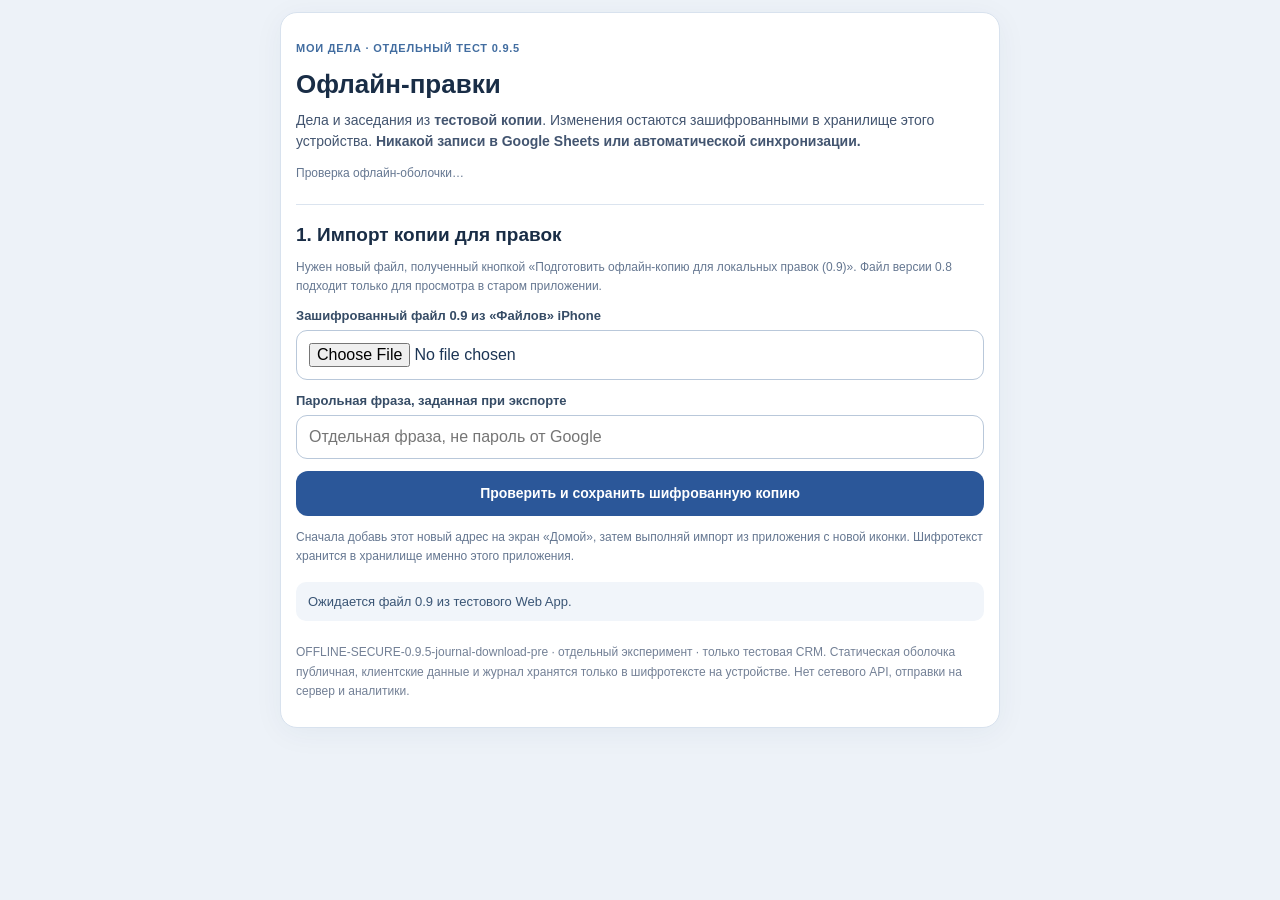
==== commit 767a2aa4: "Download encrypted offline journal directly in 0.9.5" ====
--- a/secure-edit-test/index.html
+++ b/secure-edit-test/index.html
@@ -15,7 +15,7 @@
 <body>
 <main>
   <header>
-    <p class="eyebrow">Мои дела · отдельный тест 0.9.3</p>
+    <p class="eyebrow">Мои дела · отдельный тест 0.9.5</p>
     <h1>Офлайн-правки</h1>
     <p>Дела и заседания из <strong>тестовой копии</strong>. Изменения остаются зашифрованными в хранилище этого устройства. <strong>Никакой записи в Google Sheets или автоматической синхронизации.</strong></p>
     <div id="sw-status" class="small" role="status">Проверка офлайн-оболочки…</div>
@@ -72,7 +72,7 @@
     <section id="journal-tools">
       <h3>Зашифрованный журнал изменений</h3>
       <p class="small">В журнале хранятся исходное значение, новое значение, идентификатор записи и время правки. Он зашифрован той же парольной фразой и привязан к этому снимку. Не содержит команд записи на сервер.</p>
-      <button id="backup" type="button" class="secondary">Сохранить резервную копию журнала в «Файлы»</button>
+      <button id="backup" type="button" class="secondary">Скачать зашифрованный журнал</button>
       <label for="restore-file">Объединить зашифрованные правки с другого устройства (без удаления текущих)</label>
       <p class="small">Разные поля одного дела объединяются: например, задача с iPhone и плановый срок с компьютера сохранятся вместе. Если изменено одно поле, сохранится значение с более поздней отметкой времени. При одинаковом времени и разных значениях остаётся локальное. Проверь, что дата и время на устройствах выставлены автоматически. Журнал переносится файлом вручную: обмен между устройствами и отправка в Google Sheets пока не реализованы.</p>
       <input id="restore-file" type="file" accept=".json,.shtabchanges.json,application/json">
@@ -97,7 +97,7 @@
     <button id="cancel-edit" type="button" class="ghost">Отмена</button>
   </section>
   <div id="status" role="status" class="status" aria-live="polite">Ожидается зашифрованная копия 0.9.</div>
-  <footer>OFFLINE-SECURE-0.9.4-field-lww-pre · отдельный эксперимент · только тестовая CRM. Статическая оболочка публичная, клиентские данные и журнал хранятся только в шифротексте на устройстве. Нет сетевого API, отправки на сервер и аналитики.</footer>
+  <footer>OFFLINE-SECURE-0.9.5-journal-download-pre · отдельный эксперимент · только тестовая CRM. Статическая оболочка публичная, клиентские данные и журнал хранятся только в шифротексте на устройстве. Нет сетевого API, отправки на сервер и аналитики.</footer>
 </main>
 <script src="./app.js" defer></script>
 </body>
